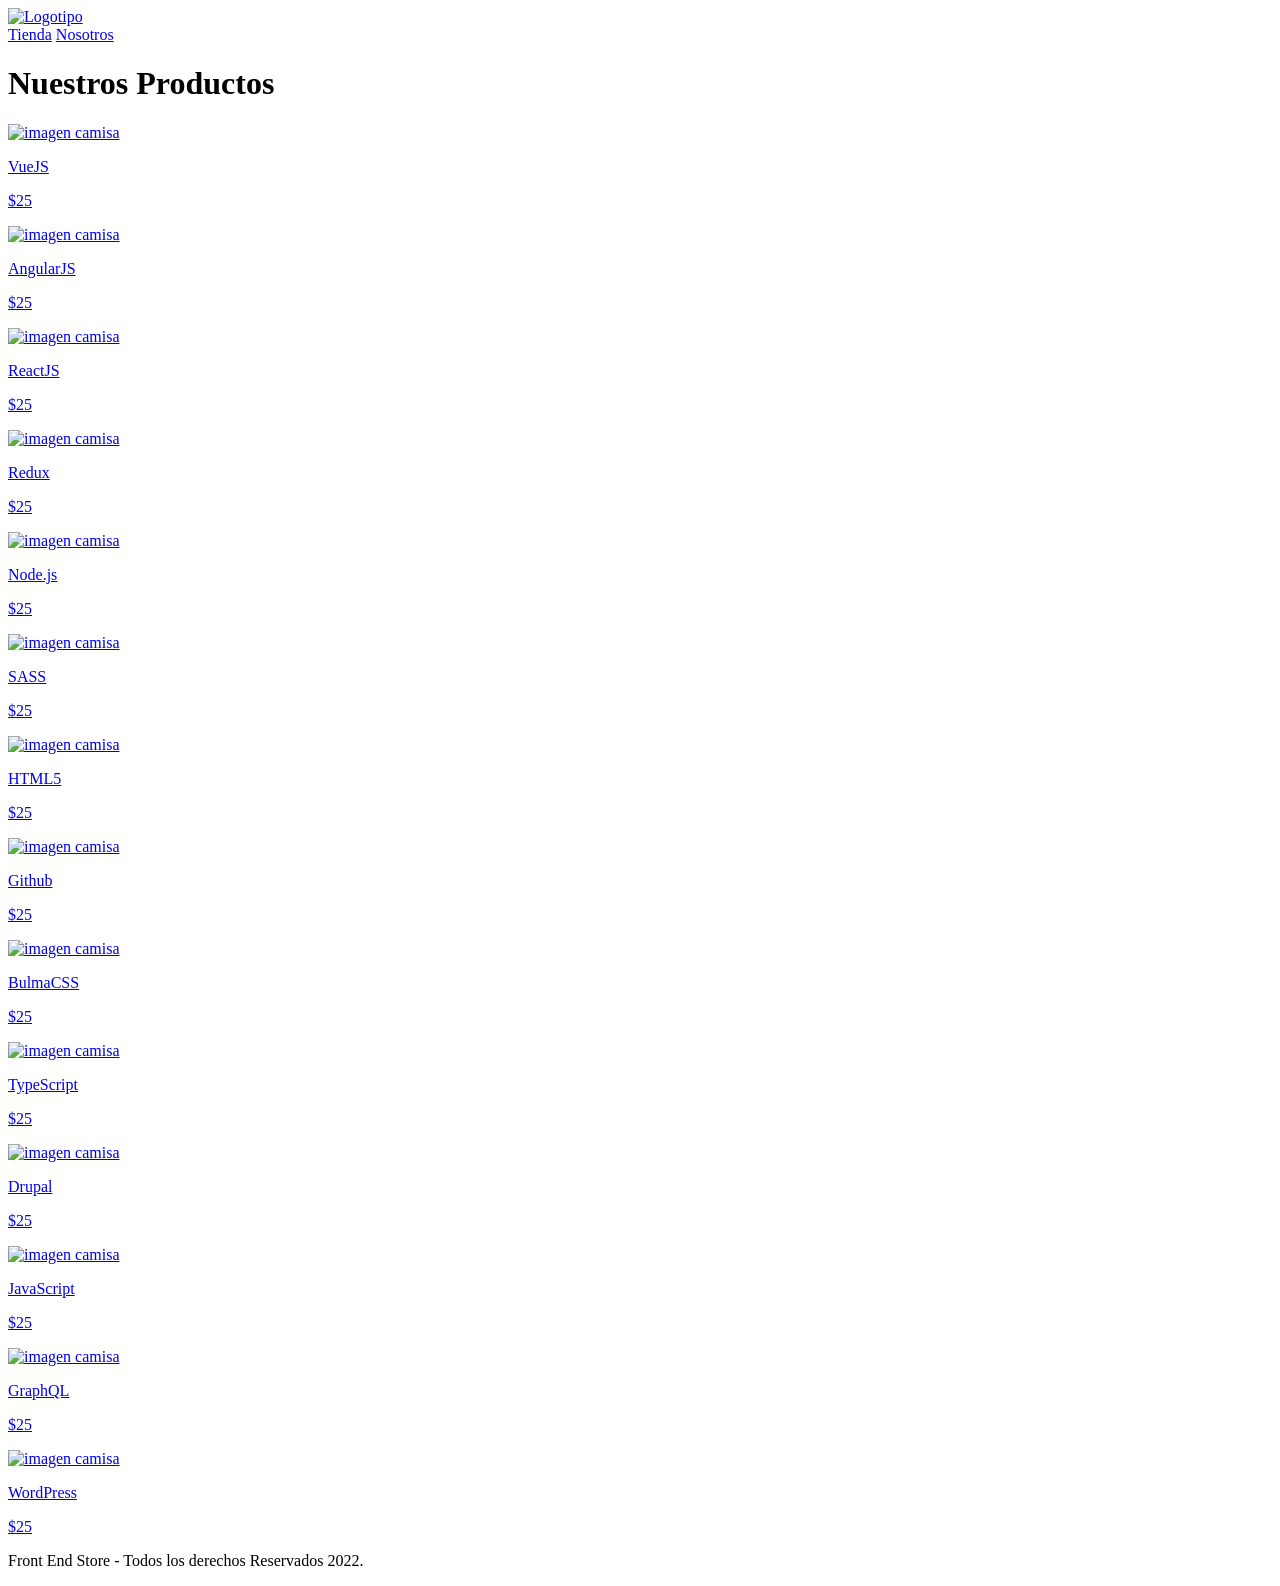
==== index.html @ 500cb8f1 "Create index.html" ====
<!DOCTYPE html>
<html lang="en">
<head>
    <meta charset="UTF-8">
    <meta name="viewport" content="width=device-width, initial-scale=1.0">
    <title>FrontEnd Store</title>
    <link rel="stylesheet" href="css/normalize.css">
    <link href="https://fonts.googleapis.com/css2?family=Staatliches&display=swap" rel="stylesheet">
    <link rel="stylesheet" href="css/style.css">
</head>
<body>
    <header class="header">
        <a href="index.html">
            <img class="header__logo" src="img/logo.png" alt="Logotipo">
        </a>
    </header>

    <nav class="navegacion">
        <a class="navegacion__enlace navegacion__enlace--activo" href="index.html">Tienda</a>
        <a class="navegacion__enlace" href="nosotros.html">Nosotros</a>
    </nav>

    <main class="contenedor">
        <h1>Nuestros Productos</h1>

        <div class="grid">
            <div class="producto">
                <a href="producto.html">
                    <img class="producto__imagen" src="img/1.jpg" alt="imagen camisa">
                    <div class="producto__informacion">
                        <p class="producto__nombre">VueJS</p>
                        <p class="producto__precio">$25</p>
                    </div>
                </a>
            </div>  <!--.producto-->
            <div class="producto">
                <a href="producto.html">
                    <img class="producto__imagen" src="img/2.jpg" alt="imagen camisa">
                    <div class="producto__informacion">
                        <p class="producto__nombre">AngularJS</p>
                        <p class="producto__precio">$25</p>
                    </div>
                </a>
            </div>  <!--.producto-->
            <div class="producto">
                <a href="producto.html">
                    <img class="producto__imagen" src="img/3.jpg" alt="imagen camisa">
                    <div class="producto__informacion">
                        <p class="producto__nombre">ReactJS</p>
                        <p class="producto__precio">$25</p>
                    </div>
                </a>
            </div>  <!--.producto-->
            <div class="producto">
                <a href="producto.html">
                    <img class="producto__imagen" src="img/4.jpg" alt="imagen camisa">
                    <div class="producto__informacion">
                        <p class="producto__nombre">Redux</p>
                        <p class="producto__precio">$25</p>
                    </div>
                </a>
            </div>  <!--.producto-->
            <div class="producto">
                <a href="producto.html">
                    <img class="producto__imagen" src="img/5.jpg" alt="imagen camisa">
                    <div class="producto__informacion">
                        <p class="producto__nombre">Node.js</p>
                        <p class="producto__precio">$25</p>
                    </div>
                </a>
            </div>  <!--.producto-->
            <div class="producto">
                <a href="producto.html">
                    <img class="producto__imagen" src="img/6.jpg" alt="imagen camisa">
                    <div class="producto__informacion">
                        <p class="producto__nombre">SASS</p>
                        <p class="producto__precio">$25</p>
                    </div>
                </a>
            </div>  <!--.producto-->
            <div class="producto">
                <a href="producto.html">
                    <img class="producto__imagen" src="img/7.jpg" alt="imagen camisa">
                    <div class="producto__informacion">
                        <p class="producto__nombre">HTML5</p>
                        <p class="producto__precio">$25</p>
                    </div>
                </a>
            </div>  <!--.producto-->
            <div class="producto">
                <a href="producto.html">
                    <img class="producto__imagen" src="img/8.jpg" alt="imagen camisa">
                    <div class="producto__informacion">
                        <p class="producto__nombre">Github</p>
                        <p class="producto__precio">$25</p>
                    </div>
                </a>
            </div>  <!--.producto-->
            <div class="producto">
                <a href="producto.html">
                    <img class="producto__imagen" src="img/9.jpg" alt="imagen camisa">
                    <div class="producto__informacion">
                        <p class="producto__nombre">BulmaCSS</p>
                        <p class="producto__precio">$25</p>
                    </div>
                </a>
            </div>  <!--.producto-->
            <div class="producto">
                <a href="producto.html">
                    <img class="producto__imagen" src="img/10.jpg" alt="imagen camisa">
                    <div class="producto__informacion">
                        <p class="producto__nombre">TypeScript</p>
                        <p class="producto__precio">$25</p>
                    </div>
                </a>
            </div>  <!--.producto-->
            <div class="producto">
                <a href="producto.html">
                    <img class="producto__imagen" src="img/11.jpg" alt="imagen camisa">
                    <div class="producto__informacion">
                        <p class="producto__nombre">Drupal</p>
                        <p class="producto__precio">$25</p>
                    </div>
                </a>
            </div>  <!--.producto-->
            <div class="producto">
                <a href="producto.html">
                    <img class="producto__imagen" src="img/12.jpg" alt="imagen camisa">
                    <div class="producto__informacion">
                        <p class="producto__nombre">JavaScript</p>
                        <p class="producto__precio">$25</p>
                    </div>
                </a>
            </div>  <!--.producto-->
            <div class="producto">
                <a href="producto.html">
                    <img class="producto__imagen" src="img/13.jpg" alt="imagen camisa">
                    <div class="producto__informacion">
                        <p class="producto__nombre">GraphQL</p>
                        <p class="producto__precio">$25</p>
                    </div>
                </a>
            </div>  <!--.producto-->
            <div class="producto">
                <a href="producto.html">
                    <img class="producto__imagen" src="img/14.jpg" alt="imagen camisa">
                    <div class="producto__informacion">
                        <p class="producto__nombre">WordPress</p>
                        <p class="producto__precio">$25</p>
                    </div>
                </a>
            </div>  <!--.producto-->

            <div class="grafico grafico--camisas"></div>
            <div class="grafico grafico--node"></div>
        </div>
    </main>

    <footer class="footer">
        <p class="footer__texto">Front End Store - Todos los derechos Reservados 2022.</p>
    </footer>
    
</body>
</html>
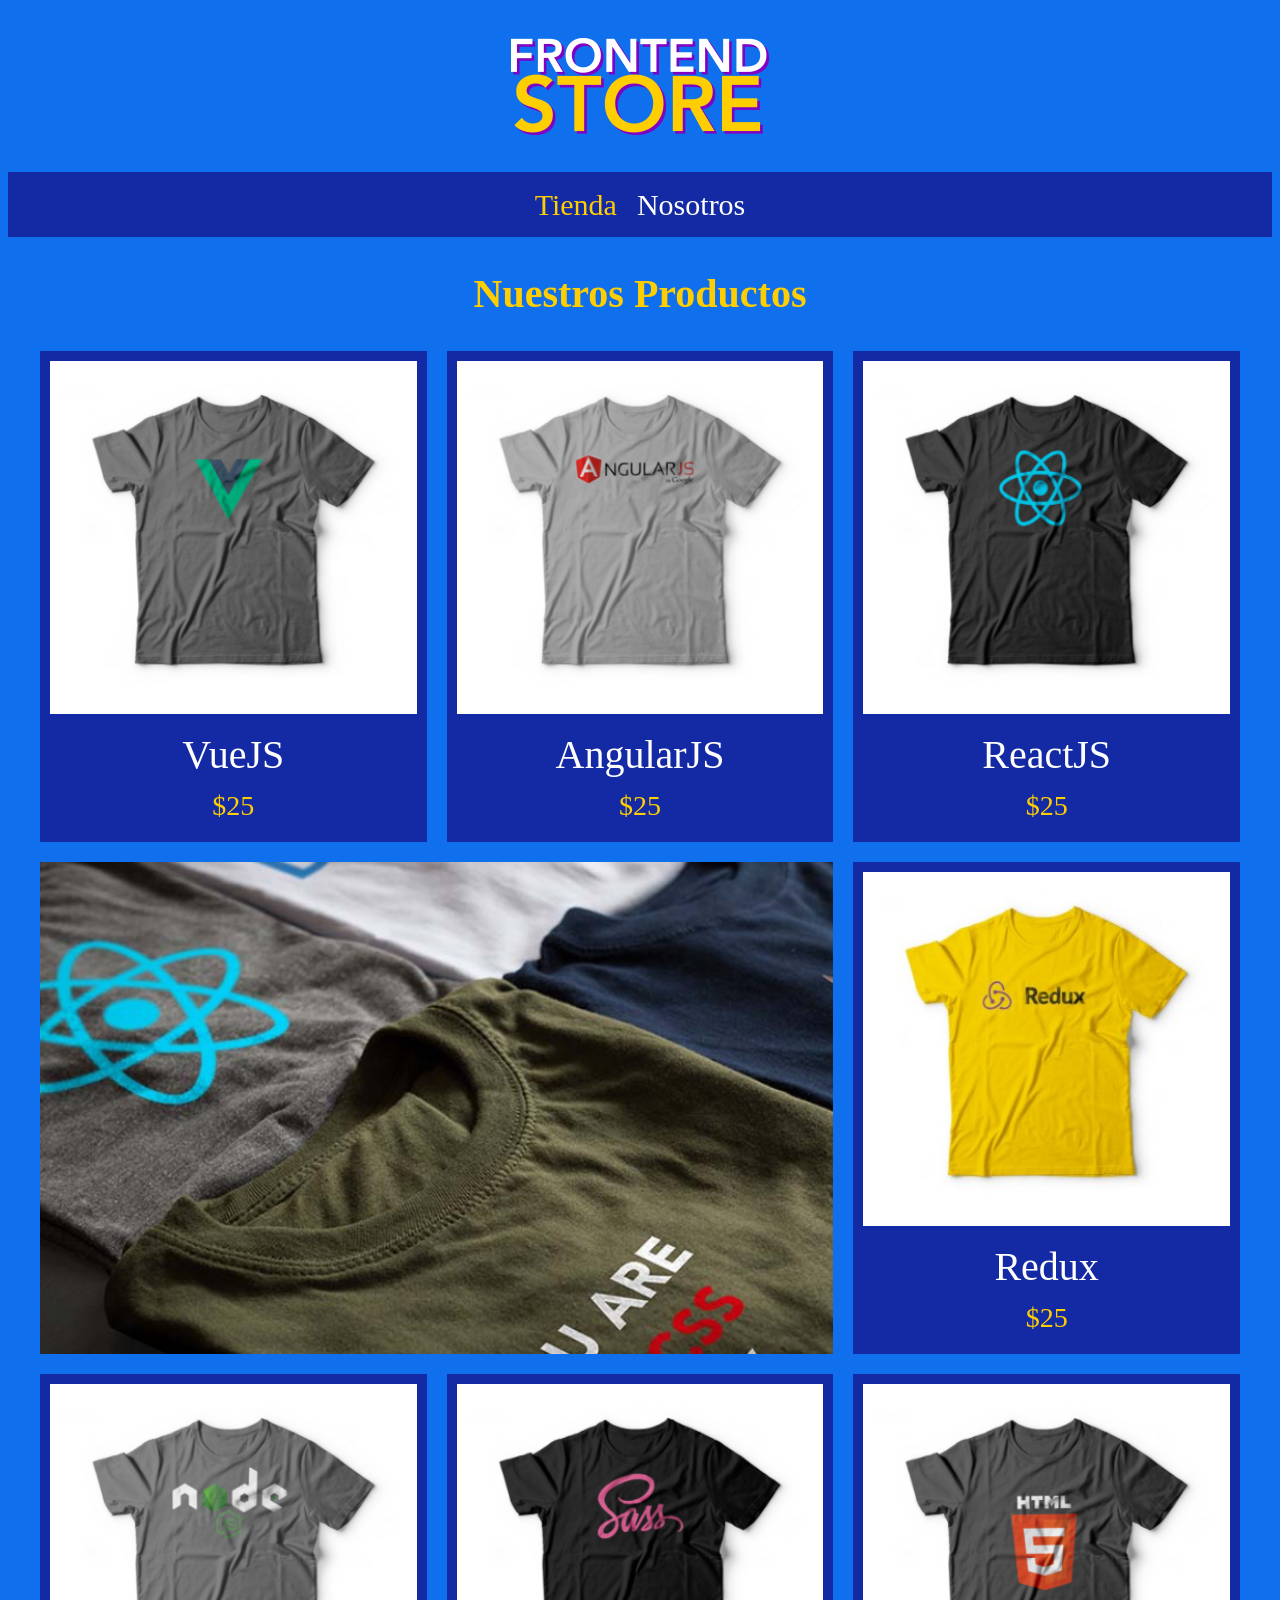
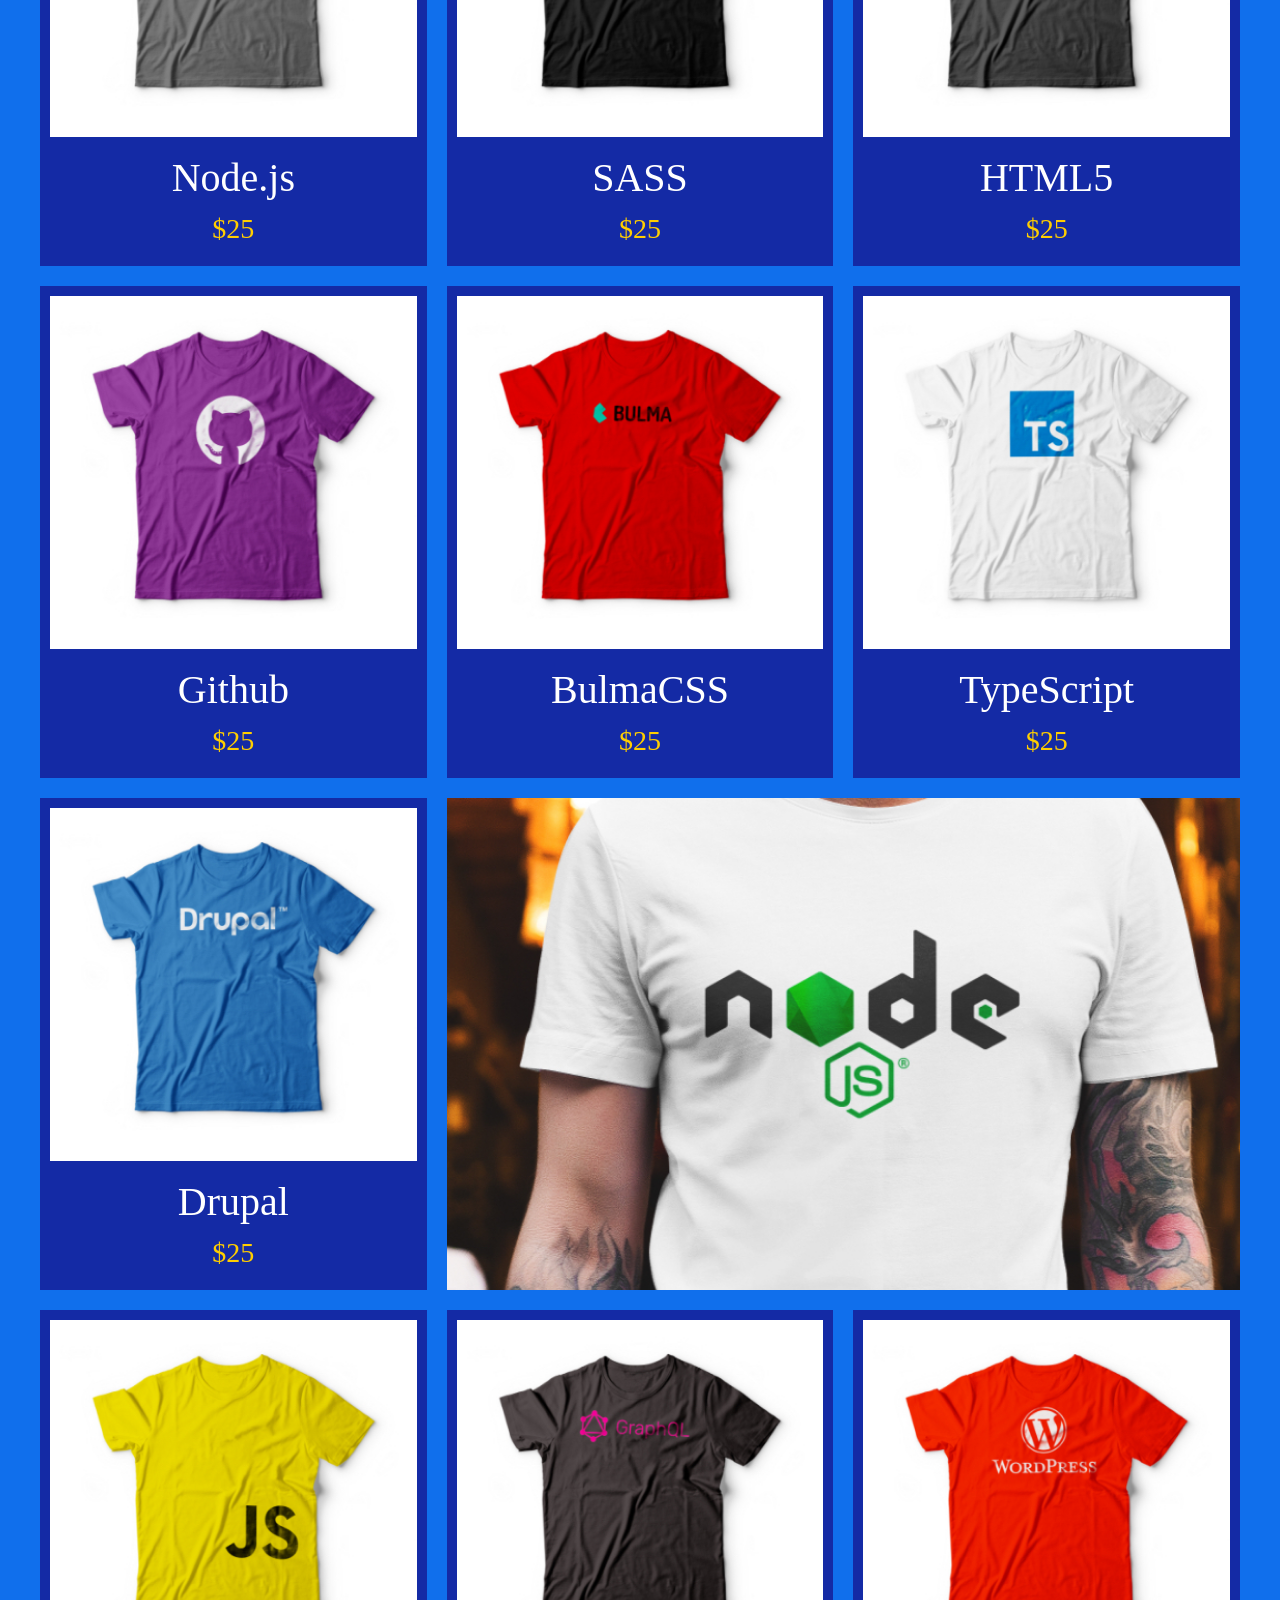
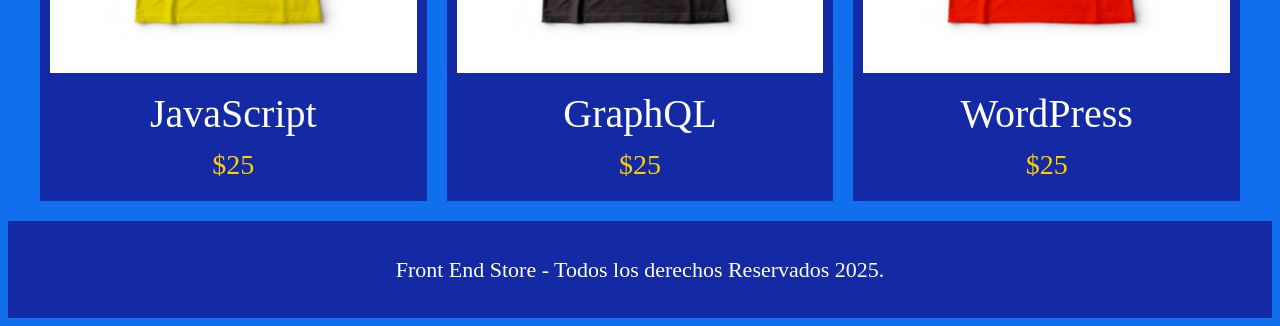
==== commit 1ac24fc5: "Update index.html" ====
--- a/index.html
+++ b/index.html
@@ -157,7 +157,7 @@
     </main>
 
     <footer class="footer">
-        <p class="footer__texto">Front End Store - Todos los derechos Reservados 2022.</p>
+        <p class="footer__texto">Front End Store - Todos los derechos Reservados 2025.</p>
     </footer>
     
 </body>
--- a/css/style.css
+++ b/css/style.css
@@ -0,0 +1,225 @@
+:root {
+    --primario: #106fec;
+    --primarioOscuro: #142aa5;
+    --secundario: #FFCE00;
+    --secundarioOscuro: rgb(233, 187, 2);
+    --blanco: #FFF;
+    --negro: #000;
+
+    --fuentePrincipal: 'Staatliches', cursive;
+}
+
+html {
+    box-sizing: border-box;
+    font-size: 62.5%; 
+}
+
+*, *:before, *:after {
+    box-sizing: inherit;
+}
+
+/** Globales **/
+body {
+    background-color: var(--primario);
+    font-size: 1.6rem;
+    line-height: 1.5;
+}
+p {
+    font-size: 1.8rem;
+    font-family: Arial, Helvetica, sans-serif;
+    color: var(--blanco);
+}
+a {
+    text-decoration: none;
+}
+img {
+    width: 100%;
+}
+.contenedor {
+    max-width: 120rem;
+    margin: 0 auto;
+}
+h1, h2, h3 {
+    text-align: center;
+    color: var(--secundario);
+    font-family: var(--fuentePrincipal);
+}
+h1 {
+    font-size: 4rem;
+}
+h2 {
+    font-size: 3.2rem;
+}
+h3 {
+    font-size: 2.4rem;
+}
+
+/** Header **/
+.header {
+    display: flex;
+    justify-content: center;
+}
+.header__logo {
+    margin: 3rem 0;
+}
+/** Footer **/
+.footer {
+    background-color: var(--primarioOscuro);
+    padding: 1rem 0;
+    margin-top: 2rem;
+}
+.footer__texto {
+    font-family: var(--fuentePrincipal);
+    text-align: center;
+    font-size: 2.2rem;
+}
+/** Navegacion **/
+.navegacion {
+    background-color: var(--primarioOscuro);
+    padding: 1rem 0;
+    display: flex;
+    justify-content: center;
+    gap: 2rem; 
+}
+.navegacion__enlace {
+    font-family: var(--fuentePrincipal);
+    color: var(--blanco);
+    font-size: 3rem;
+}
+.navegacion__enlace--activo,
+.navegacion__enlace:hover {
+    color: var(--secundario);
+}
+
+/** Grid **/
+.grid {
+    display: grid;
+    grid-template-columns: repeat(2, 1fr);
+    gap: 2rem;
+}
+@media (min-width: 768px) {
+    .grid {
+        grid-template-columns: repeat(3, 1fr);
+    }
+}
+
+/** Productos **/
+.producto {
+    background-color: var(--primarioOscuro);
+    padding: 1rem;
+}
+
+.producto__nombre {
+    font-size: 4rem;
+}
+.producto__precio {
+    font-size: 2.8rem;
+    color: var(--secundario);
+}
+.producto__nombre,
+.producto__precio {
+    font-family: var(--fuentePrincipal);
+    margin: 1rem 0;
+    text-align: center;
+    line-height: 1.2;
+}
+
+/** Graficos **/
+.grafico {
+    min-height: 30rem;
+    background-repeat: no-repeat;
+    background-size: cover;
+    grid-column: 1 / 3;
+}
+.grafico--camisas {
+    grid-row: 2 / 3;
+    background-image: url(../img/grafico1.jpg);
+}
+.grafico--node {
+    background-image: url(../img/grafico2.jpg);
+    grid-row: 8 / 9;
+}
+
+@media (min-width: 768px) {
+    .grafico--node {
+        grid-row: 5 / 6;
+        grid-column: 2 / 4;
+    }
+}
+
+/** Nosotros **/
+.nosotros {
+    display: grid;
+    grid-template-rows: repeat(2, auto);
+}
+@media (min-width: 768px) {
+    .nosotros {
+        grid-template-columns: repeat(2, 1fr);
+        column-gap: 2rem;
+    }
+}
+.nosotros__imagen {
+    grid-row: 1 / 2;
+}
+@media (min-width: 768px) {
+    .nosotros__imagen {
+       grid-column: 2 / 3;
+    }
+}
+
+/** Bloques **/
+.bloques {
+    display: grid;
+    grid-template-columns: repeat(2, 1fr);
+    gap: 2rem;
+}
+@media (min-width: 768px) {
+    .bloques {
+        grid-template-columns: repeat(4, 1fr);
+    }
+}
+
+.bloque {
+    text-align: center;
+}
+
+.bloque__titulo {
+    margin: 0;
+}
+
+/** Pagina del Producto **/
+@media (min-width: 768px) {
+    .camisa {
+        display: grid;
+        grid-template-columns: repeat(2, 1fr);
+        column-gap: 2rem;
+    }
+}
+
+.formulario {
+    display: grid;
+    grid-template-columns: repeat(2, 1fr);
+    gap: 2rem;
+}
+.formulario__campo {
+   border: 1rem solid var(--primarioOscuro);
+   background-color: transparent;
+   color: var(--blanco);
+   font-size: 2rem;
+   font-family: Arial, Helvetica, sans-serif;
+   padding: 1rem;
+   appearance: none;
+}
+.formulario__submit {
+    background-color: var(--secundario);
+    border: none;
+    font-size: 2rem;
+    font-family: var(--fuentePrincipal);
+    padding: 2rem;
+    transition: background-color .3s ease;
+    grid-column: 1 / 3;
+}
+.formulario__submit:hover {
+    cursor: pointer;
+    background-color: var(--secundarioOscuro);
+}
